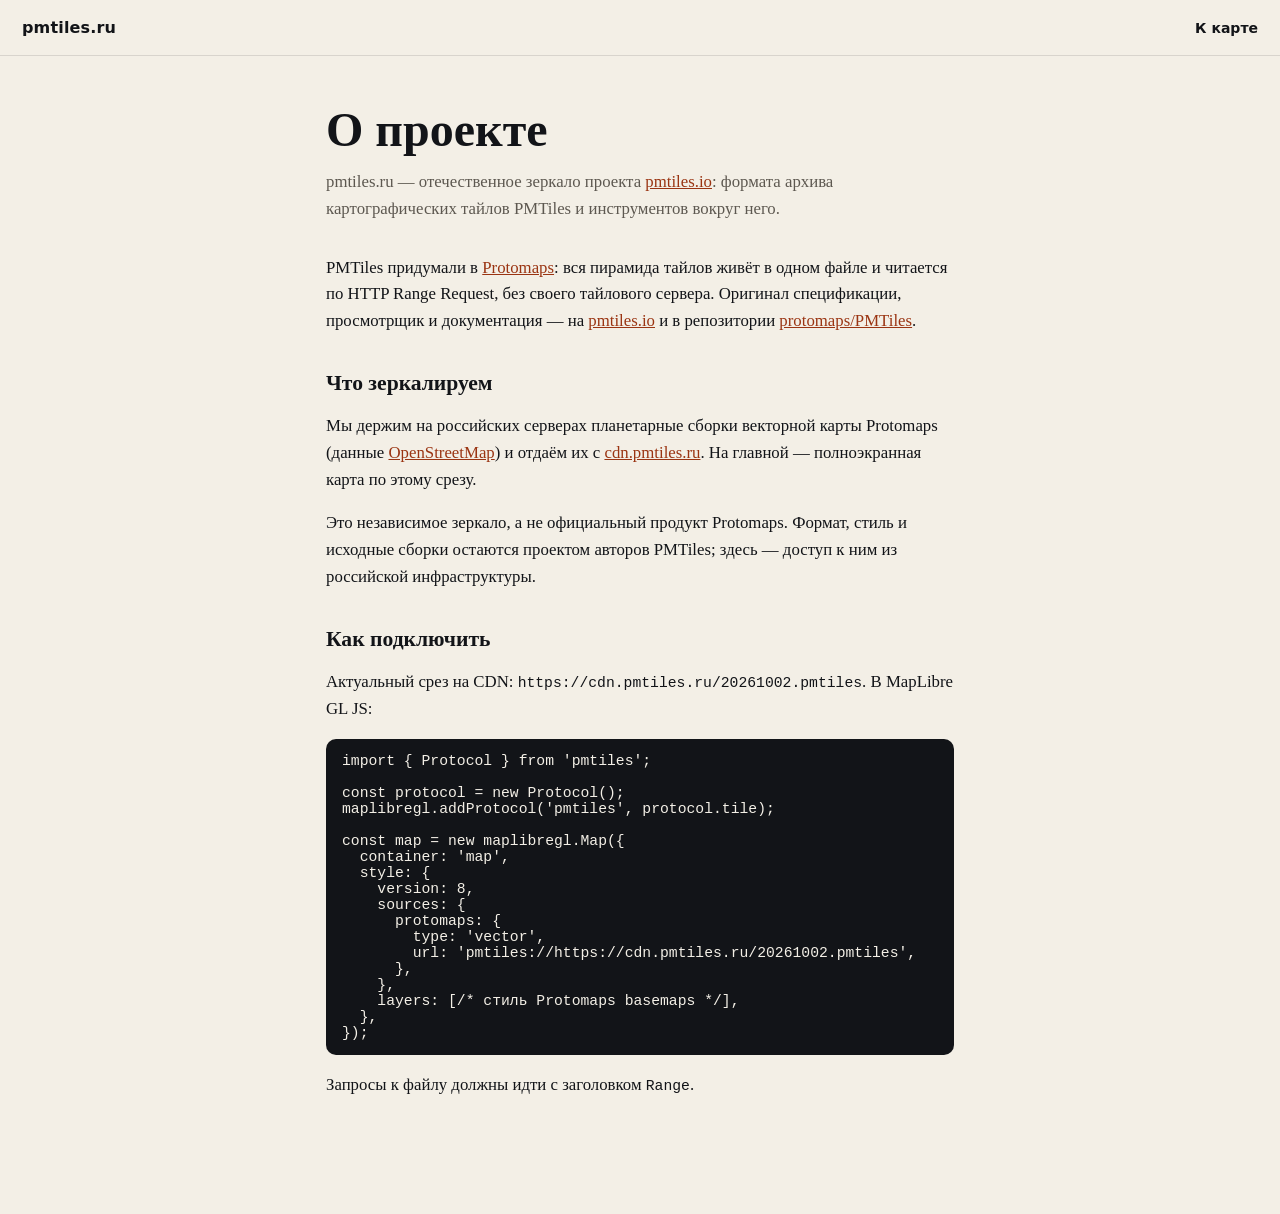
==== public/about/index.html @ 90467bf4 "Update PMTiles version to 20261002 Point the map config and about page CDN examples at the new tile " ====
<!DOCTYPE html>
<html lang="ru">
<head>
    <meta charset="utf-8">
    <meta name="viewport" content="width=device-width, initial-scale=1">
    <title>О проекте — pmtiles.ru</title>
    <meta name="description" content="pmtiles.ru — отечественное зеркало проекта pmtiles.io: формат PMTiles и планетарные тайлы Protomaps на российских серверах.">
    <link rel="icon" href="../favicon.svg" type="image/svg+xml">
    <link rel="stylesheet" href="../css/app.css">
</head>
<body>
    <header class="site-header">
        <a class="site-header__brand" href="../">pmtiles.ru</a>
        <a class="site-header__back" href="../">К карте</a>
    </header>
    <main class="article">
        <h1>О проекте</h1>
        <p class="lead">
            pmtiles.ru — отечественное зеркало проекта
            <a href="https://pmtiles.io" rel="noreferrer">pmtiles.io</a>:
            формата архива картографических тайлов PMTiles и инструментов вокруг него.
        </p>

        <p>
            PMTiles придумали в <a href="https://protomaps.com" rel="noreferrer">Protomaps</a>:
            вся пирамида тайлов живёт в одном файле и читается по HTTP Range Request,
            без своего тайлового сервера. Оригинал спецификации, просмотрщик и документация —
            на <a href="https://pmtiles.io" rel="noreferrer">pmtiles.io</a>
            и в репозитории
            <a href="https://github.com/protomaps/PMTiles" rel="noreferrer">protomaps/PMTiles</a>.
        </p>

        <h2>Что зеркалируем</h2>
        <p>
            Мы держим на российских серверах планетарные сборки векторной карты Protomaps
            (данные <a href="https://www.openstreetmap.org/copyright" rel="noreferrer">OpenStreetMap</a>)
            и отдаём их с <a href="https://cdn.pmtiles.ru/">cdn.pmtiles.ru</a>.
            На главной — полноэкранная карта по этому срезу.
        </p>
        <p>
            Это независимое зеркало, а не официальный продукт Protomaps.
            Формат, стиль и исходные сборки остаются проектом авторов PMTiles;
            здесь — доступ к ним из российской инфраструктуры.
        </p>

        <h2>Как подключить</h2>
        <p>
            Актуальный срез на CDN: <code>https://cdn.pmtiles.ru/20261002.pmtiles</code>.
            В MapLibre GL JS:
        </p>
        <pre><code>import { Protocol } from 'pmtiles';

const protocol = new Protocol();
maplibregl.addProtocol('pmtiles', protocol.tile);

const map = new maplibregl.Map({
  container: 'map',
  style: {
    version: 8,
    sources: {
      protomaps: {
        type: 'vector',
        url: 'pmtiles://https://cdn.pmtiles.ru/20261002.pmtiles',
      },
    },
    layers: [/* стиль Protomaps basemaps */],
  },
});</code></pre>
        <p>
            Запросы к файлу должны идти с заголовком <code>Range</code>.
        </p>
    </main>
</body>
</html>
---- public/css/app.css ----
:root {
    --ink: #121418;
    --paper: #f3efe6;
    --muted: #5d5850;
    --line: rgba(18, 20, 24, 0.12);
    --accent: #9a3412;
}

* {
    box-sizing: border-box;
}

html,
body {
    margin: 0;
    min-height: 100%;
}

body {
    font-family: "Iowan Old Style", "Palatino Linotype", Palatino, "Times New Roman", serif;
    color: var(--ink);
    background: var(--paper);
}

body.map-page {
    overflow: hidden;
    height: 100%;
}

#map {
    position: absolute;
    inset: 0;
    background: #d7d2c8;
}

.hud {
    position: absolute;
    z-index: 10;
    top: 12px;
    left: 12px;
    display: flex;
    align-items: center;
    gap: 10px;
    padding: 4px 4px 4px 14px;
    border-radius: 999px;
    background: rgba(18, 20, 24, 0.86);
    color: var(--paper);
    box-shadow: 0 10px 30px rgba(0, 0, 0, 0.28);
    backdrop-filter: blur(12px);
    font-family: system-ui, -apple-system, "Segoe UI", sans-serif;
}

.hud__brand {
    color: inherit;
    text-decoration: none;
    font-size: 14px;
    font-weight: 650;
    letter-spacing: 0.01em;
}

.hud__about {
    display: inline-flex;
    align-items: center;
    padding: 8px 14px;
    border-radius: 999px;
    background: var(--paper);
    color: var(--ink);
    text-decoration: none;
    font-size: 13px;
    font-weight: 650;
}

.hud__about:hover,
.hud__about:focus-visible {
    background: #fff;
}

.visually-hidden {
    position: absolute;
    width: 1px;
    height: 1px;
    padding: 0;
    margin: -1px;
    overflow: hidden;
    clip: rect(0, 0, 0, 0);
    white-space: nowrap;
    border: 0;
}

.lang-switch {
    position: absolute;
    z-index: 10;
    top: 56px;
    left: 12px;
    border-radius: 999px;
    background: rgba(18, 20, 24, 0.86);
    color: var(--paper);
    box-shadow: 0 10px 30px rgba(0, 0, 0, 0.28);
    backdrop-filter: blur(12px);
    font-family: system-ui, -apple-system, "Segoe UI", sans-serif;
}

.lang-switch__label {
    display: block;
}

.lang-switch__label select {
    appearance: none;
    display: block;
    min-width: 9.5rem;
    padding: 8px 32px 8px 14px;
    border: 0;
    border-radius: 999px;
    background-color: transparent;
    background-image: url("data:image/svg+xml;utf8,<svg xmlns='http://www.w3.org/2000/svg' width='12' height='8' viewBox='0 0 12 8'><path fill='%23f3efe6' d='M1.1 1.2 6 6.1l4.9-4.9 1.1 1.1L6 8.3.01 2.3z'/></svg>");
    background-repeat: no-repeat;
    background-position: right 12px center;
    background-size: 10px;
    color: inherit;
    font: inherit;
    font-size: 13px;
    font-weight: 650;
    line-height: 1.2;
    cursor: pointer;
    color-scheme: dark;
}

.lang-switch__label select:focus-visible {
    outline: 2px solid var(--paper);
    outline-offset: -2px;
}

.site-header {
    display: flex;
    align-items: center;
    justify-content: space-between;
    gap: 16px;
    padding: 18px 22px;
    border-bottom: 1px solid var(--line);
    font-family: system-ui, -apple-system, "Segoe UI", sans-serif;
}

.site-header a {
    color: inherit;
    text-decoration: none;
}

.site-header__brand {
    font-weight: 700;
    letter-spacing: 0.01em;
}

.site-header__back {
    font-size: 14px;
    font-weight: 650;
    color: var(--accent);
}

.site-header__back:hover,
.site-header__back:focus-visible {
    text-decoration: underline;
}

.article {
    max-width: 42rem;
    margin: 0 auto;
    padding: 48px 22px 80px;
}

.article h1 {
    margin: 0 0 12px;
    font-size: clamp(2rem, 5vw, 3rem);
    line-height: 1.1;
    font-weight: 600;
}

.lead {
    margin: 0 0 32px;
    font-size: 1.2rem;
    line-height: 1.45;
    color: var(--muted);
}

.article h2 {
    margin: 36px 0 10px;
    font-size: 1.35rem;
    font-weight: 600;
}

.article p,
.article li {
    font-size: 1.05rem;
    line-height: 1.6;
}

.article a {
    color: var(--accent);
}

.article code,
.article pre {
    font-family: ui-monospace, "SF Mono", Menlo, Consolas, monospace;
    font-size: 0.92rem;
}

.article pre {
    overflow: auto;
    padding: 14px 16px;
    border-radius: 10px;
    background: var(--ink);
    color: var(--paper);
}

.maplibregl-ctrl-attrib {
    font-family: system-ui, sans-serif;
}

.poi-popup .maplibregl-popup-content {
    padding: 0;
    max-height: min(62vh, 440px);
    overflow: hidden;
    border-radius: 16px;
    background: rgba(18, 20, 24, 0.92);
    color: var(--paper);
    box-shadow: 0 14px 40px rgba(0, 0, 0, 0.35);
    backdrop-filter: blur(12px);
    font-family: system-ui, -apple-system, "Segoe UI", sans-serif;
}

.poi-popup .maplibregl-popup-tip {
    border-top-color: rgba(18, 20, 24, 0.92);
}

.poi-popup.maplibregl-popup-anchor-top .maplibregl-popup-tip,
.poi-popup.maplibregl-popup-anchor-top-left .maplibregl-popup-tip,
.poi-popup.maplibregl-popup-anchor-top-right .maplibregl-popup-tip {
    border-bottom-color: rgba(18, 20, 24, 0.92);
    border-top-color: transparent;
}

.poi-popup .maplibregl-popup-close-button {
    color: #fff;
    font-size: 22px;
    width: 28px;
    height: 28px;
    padding: 0;
    margin: 6px;
    line-height: 28px;
    border-radius: 999px;
    background: rgba(18, 20, 24, 0.55);
}

.poi-popup .maplibregl-popup-close-button:hover {
    background: rgba(18, 20, 24, 0.8);
    color: #fff;
}

.poi-card {
    display: flex;
    flex-direction: column;
    min-width: 240px;
    max-width: 360px;
    max-height: min(62vh, 440px);
    overflow: auto;
    padding: 0 0 14px;
}

.poi-card__photo {
    display: block;
    width: 100%;
    height: 120px;
    object-fit: cover;
    border-radius: 16px 16px 0 0;
}

.poi-card__body {
    padding: 12px 36px 2px 16px;
}

.poi-card__title {
    margin: 0 0 4px;
    font-size: 16px;
    font-weight: 650;
    line-height: 1.25;
}

.poi-card__meta,
.poi-card__status,
.poi-card__desc,
.poi-card__quote {
    margin: 0;
    font-size: 13px;
    line-height: 1.45;
}

.poi-card__meta,
.poi-card__status {
    color: rgba(243, 239, 230, 0.72);
}

.poi-card__meta {
    margin-bottom: 8px;
    font-size: 12px;
}

.poi-card__status {
    font-size: 13px;
}

.poi-card__desc {
    overflow: visible;
}

.poi-card__quote {
    margin-top: 10px;
    padding-top: 8px;
    border-top: 1px solid rgba(243, 239, 230, 0.14);
    color: rgba(243, 239, 230, 0.88);
    font-size: 12px;
    font-style: italic;
    white-space: pre-wrap;
}

.poi-card__facts {
    display: grid;
    grid-template-columns: auto 1fr;
    gap: 4px 12px;
    margin: 10px 0 0;
    font-size: 12px;
    line-height: 1.4;
}

.poi-card__facts dt {
    color: rgba(243, 239, 230, 0.55);
}

.poi-card__facts dd {
    margin: 0;
}

.poi-card__download {
    position: sticky;
    bottom: 0;
    display: inline-flex;
    align-items: center;
    align-self: flex-start;
    margin: 10px 16px 12px;
    padding: 7px 12px;
    border: 0;
    border-radius: 999px;
    background: rgba(18, 20, 24, 0.92);
    box-shadow: 0 -10px 16px rgba(18, 20, 24, 0.55);
    color: var(--paper);
    font: inherit;
    font-size: 12px;
    font-weight: 650;
    cursor: pointer;
}

.poi-card__download:hover,
.poi-card__download:focus-visible {
    background: rgba(243, 239, 230, 0.24);
}

@media (max-width: 640px) {
    .hud {
        top: 8px;
        left: 8px;
        right: 8px;
        width: max-content;
        max-width: calc(100% - 16px);
    }

    .lang-switch {
        top: 52px;
        left: 8px;
    }
}
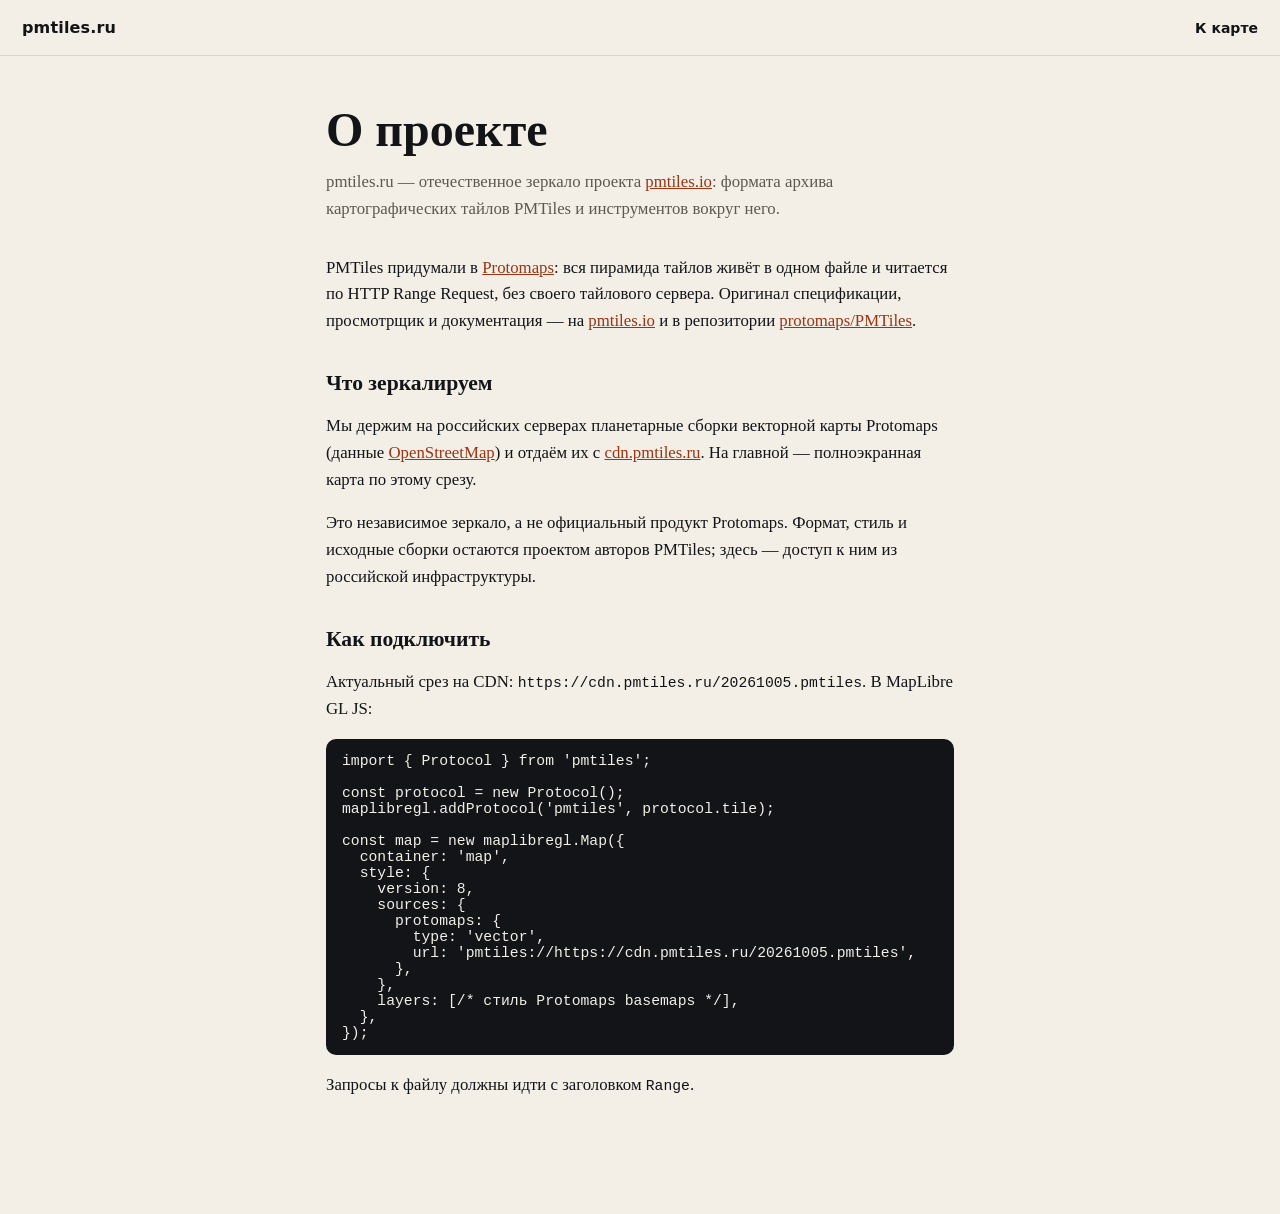
==== commit 3ce2cc40: "New" ====
--- a/public/about/index.html
+++ b/public/about/index.html
@@ -45,7 +45,7 @@
 
         <h2>Как подключить</h2>
         <p>
-            Актуальный срез на CDN: <code>https://cdn.pmtiles.ru/20261002.pmtiles</code>.
+            Актуальный срез на CDN: <code>https://cdn.pmtiles.ru/20261005.pmtiles</code>.
             В MapLibre GL JS:
         </p>
         <pre><code>import { Protocol } from 'pmtiles';
@@ -60,7 +60,7 @@
     sources: {
       protomaps: {
         type: 'vector',
-        url: 'pmtiles://https://cdn.pmtiles.ru/20261002.pmtiles',
+        url: 'pmtiles://https://cdn.pmtiles.ru/20261005.pmtiles',
       },
     },
     layers: [/* стиль Protomaps basemaps */],
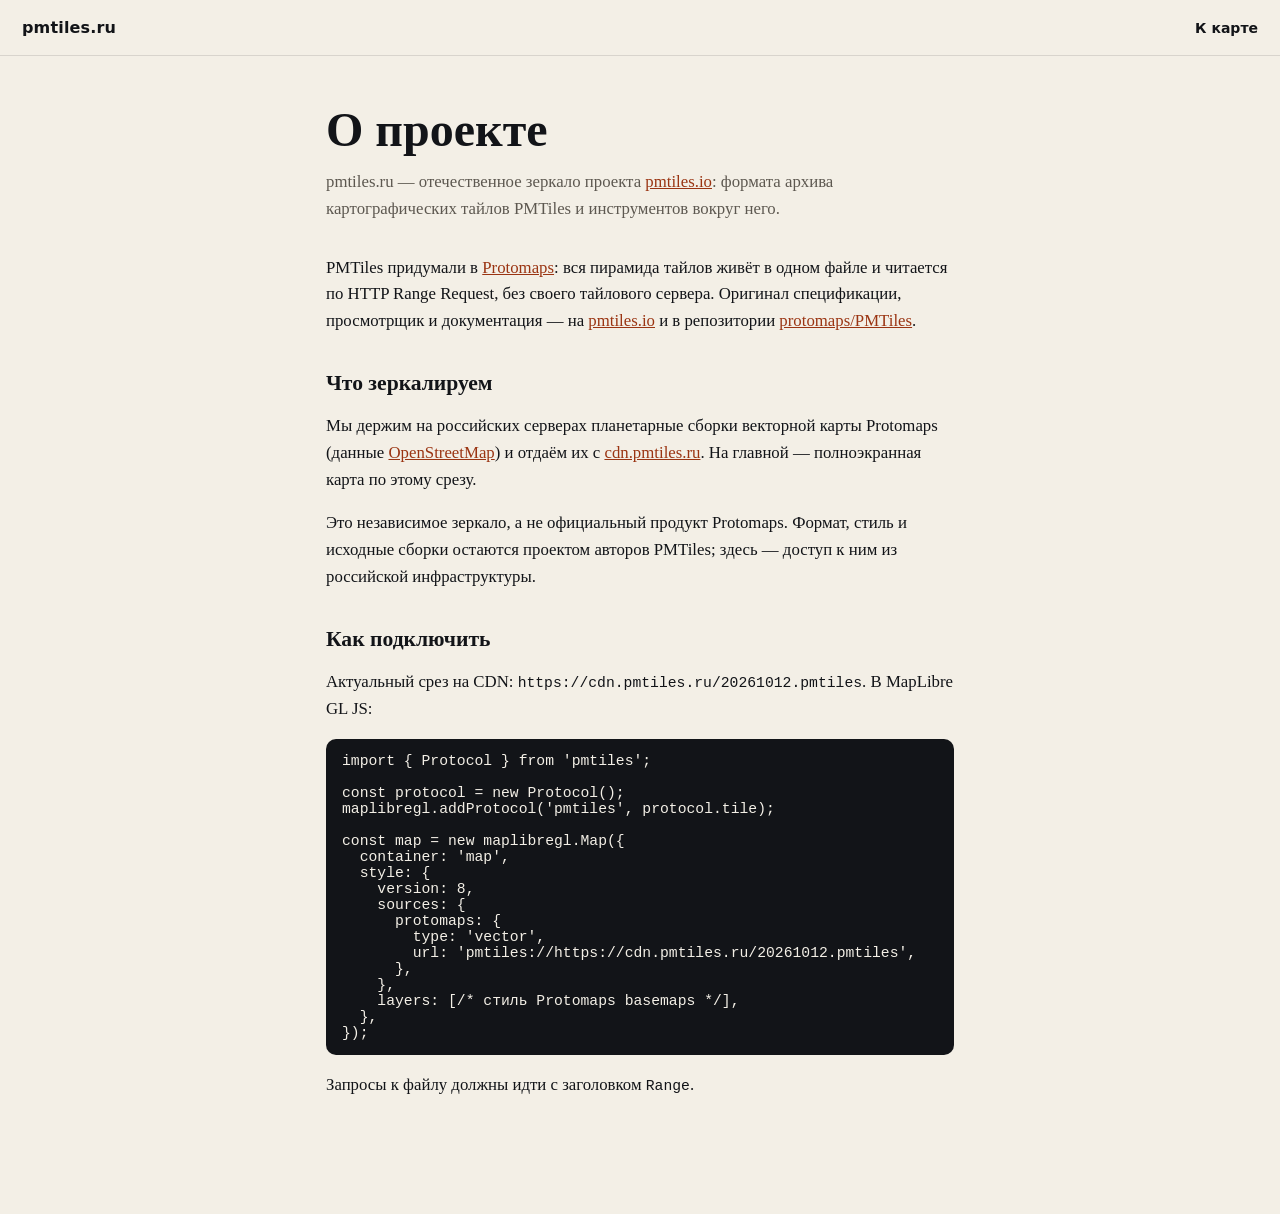
==== commit 17bd4a8f: "New" ====
--- a/public/about/index.html
+++ b/public/about/index.html
@@ -45,7 +45,7 @@
 
         <h2>Как подключить</h2>
         <p>
-            Актуальный срез на CDN: <code>https://cdn.pmtiles.ru/20261005.pmtiles</code>.
+            Актуальный срез на CDN: <code>https://cdn.pmtiles.ru/20261012.pmtiles</code>.
             В MapLibre GL JS:
         </p>
         <pre><code>import { Protocol } from 'pmtiles';
@@ -60,7 +60,7 @@
     sources: {
       protomaps: {
         type: 'vector',
-        url: 'pmtiles://https://cdn.pmtiles.ru/20261005.pmtiles',
+        url: 'pmtiles://https://cdn.pmtiles.ru/20261012.pmtiles',
       },
     },
     layers: [/* стиль Protomaps basemaps */],
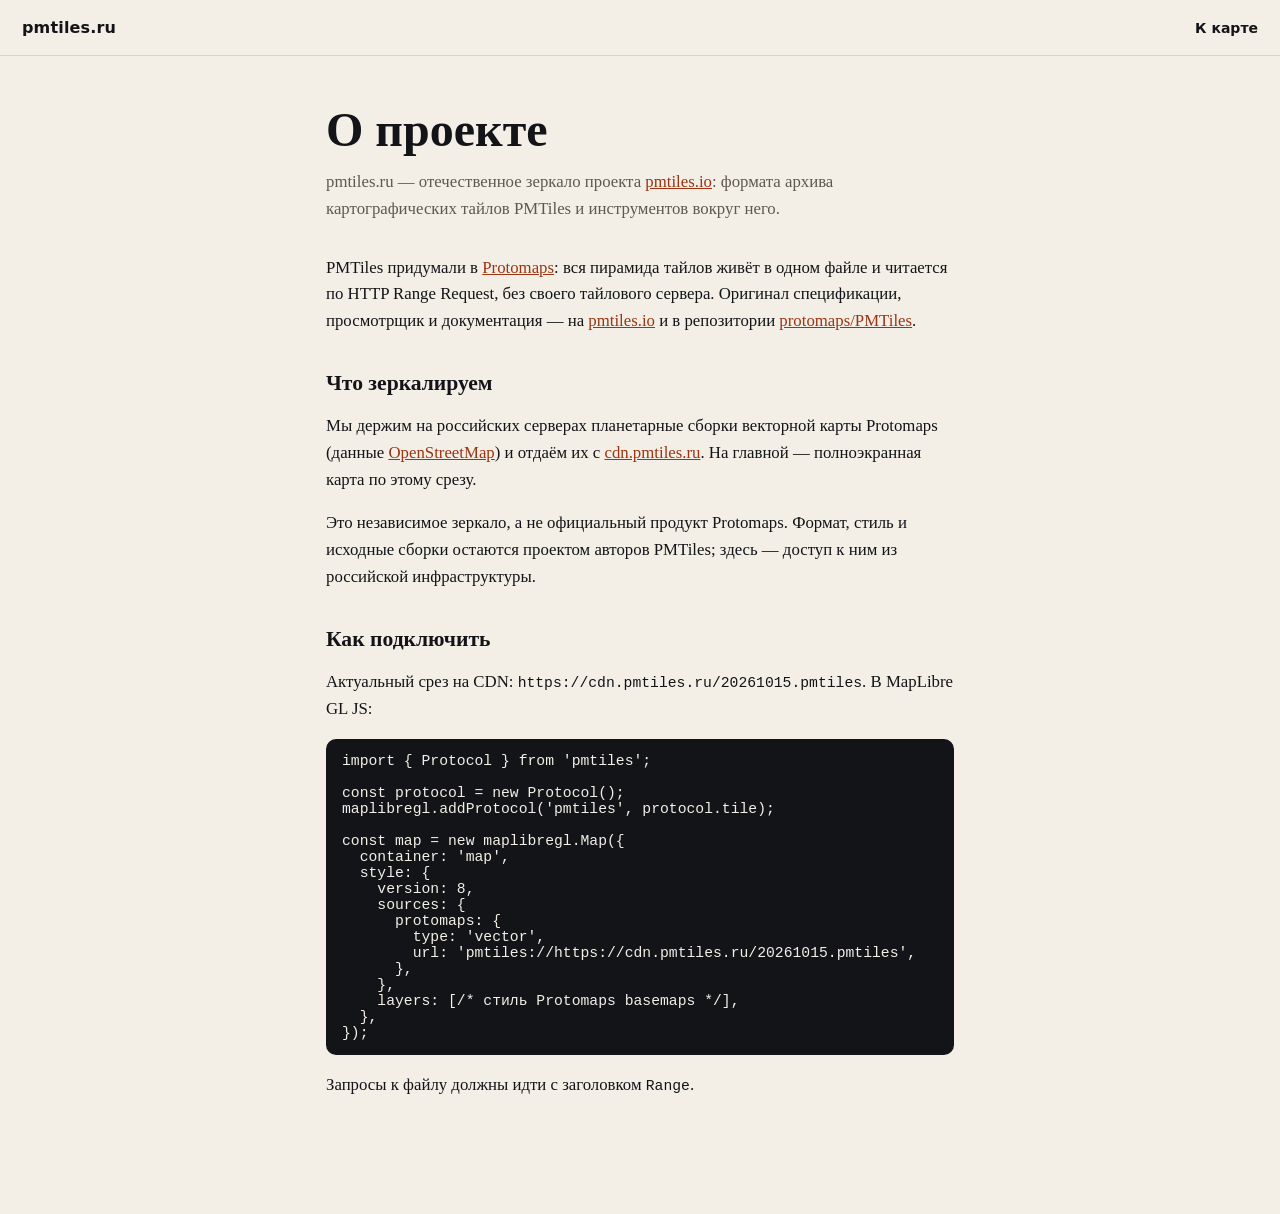
==== commit 91053164: "New" ====
--- a/public/about/index.html
+++ b/public/about/index.html
@@ -45,7 +45,7 @@
 
         <h2>Как подключить</h2>
         <p>
-            Актуальный срез на CDN: <code>https://cdn.pmtiles.ru/20261012.pmtiles</code>.
+            Актуальный срез на CDN: <code>https://cdn.pmtiles.ru/20261015.pmtiles</code>.
             В MapLibre GL JS:
         </p>
         <pre><code>import { Protocol } from 'pmtiles';
@@ -60,7 +60,7 @@
     sources: {
       protomaps: {
         type: 'vector',
-        url: 'pmtiles://https://cdn.pmtiles.ru/20261012.pmtiles',
+        url: 'pmtiles://https://cdn.pmtiles.ru/20261015.pmtiles',
       },
     },
     layers: [/* стиль Protomaps basemaps */],
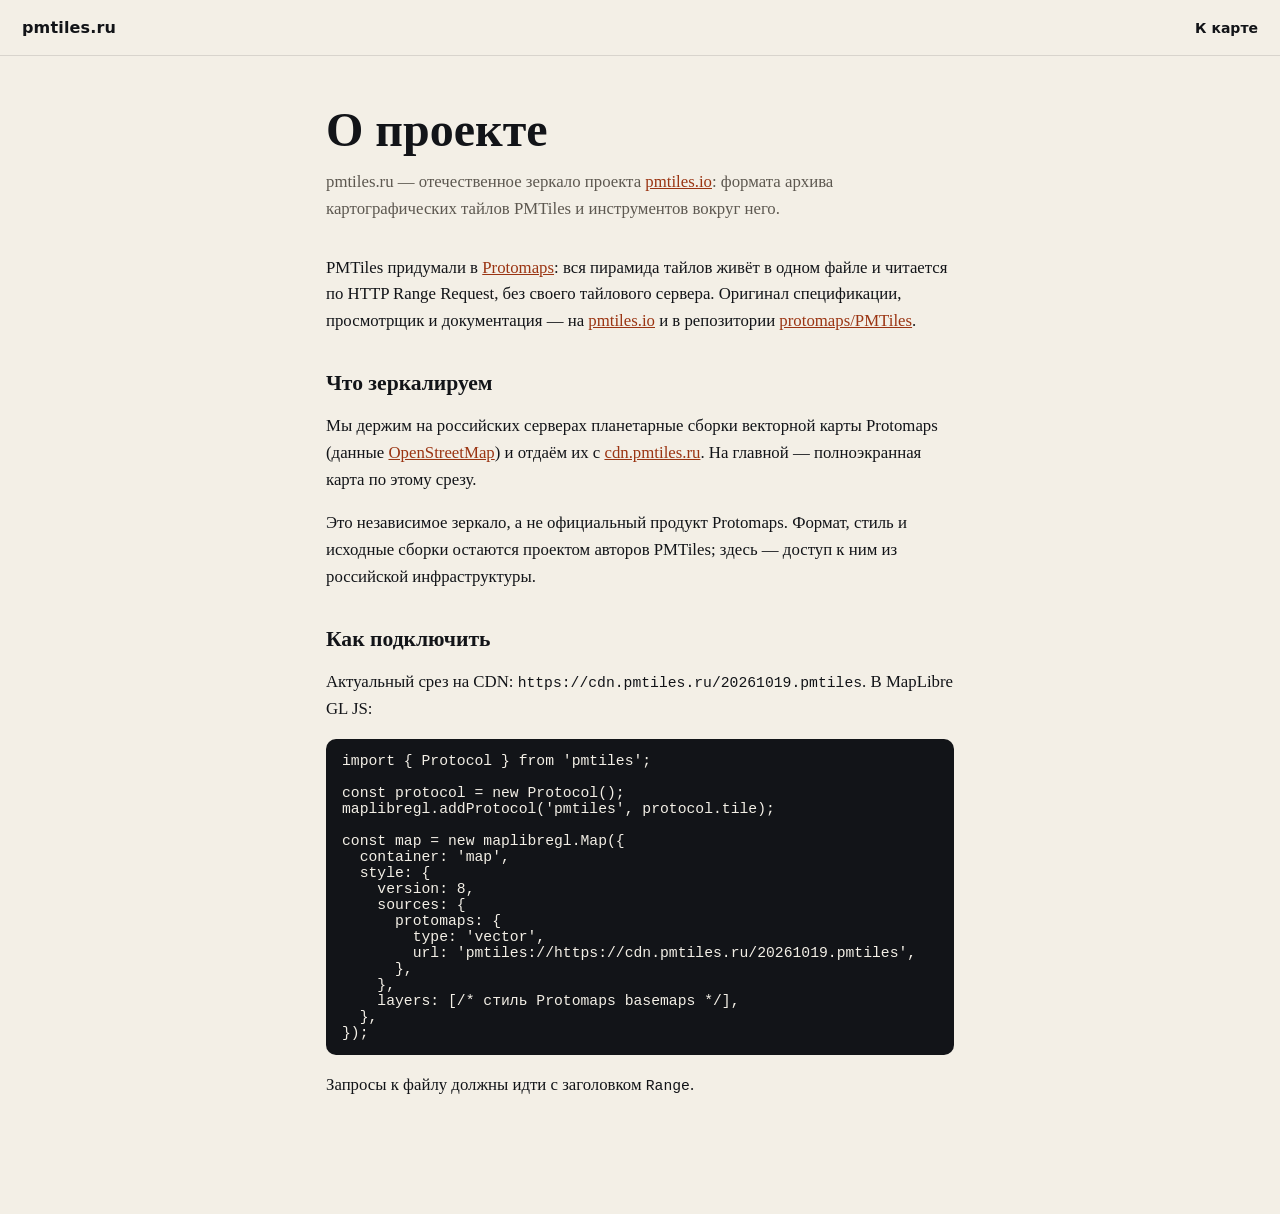
==== commit 09a95bda: "tune map" ====
--- a/public/about/index.html
+++ b/public/about/index.html
@@ -45,7 +45,7 @@
 
         <h2>Как подключить</h2>
         <p>
-            Актуальный срез на CDN: <code>https://cdn.pmtiles.ru/20261015.pmtiles</code>.
+            Актуальный срез на CDN: <code>https://cdn.pmtiles.ru/20261019.pmtiles</code>.
             В MapLibre GL JS:
         </p>
         <pre><code>import { Protocol } from 'pmtiles';
@@ -60,7 +60,7 @@
     sources: {
       protomaps: {
         type: 'vector',
-        url: 'pmtiles://https://cdn.pmtiles.ru/20261015.pmtiles',
+        url: 'pmtiles://https://cdn.pmtiles.ru/20261019.pmtiles',
       },
     },
     layers: [/* стиль Protomaps basemaps */],
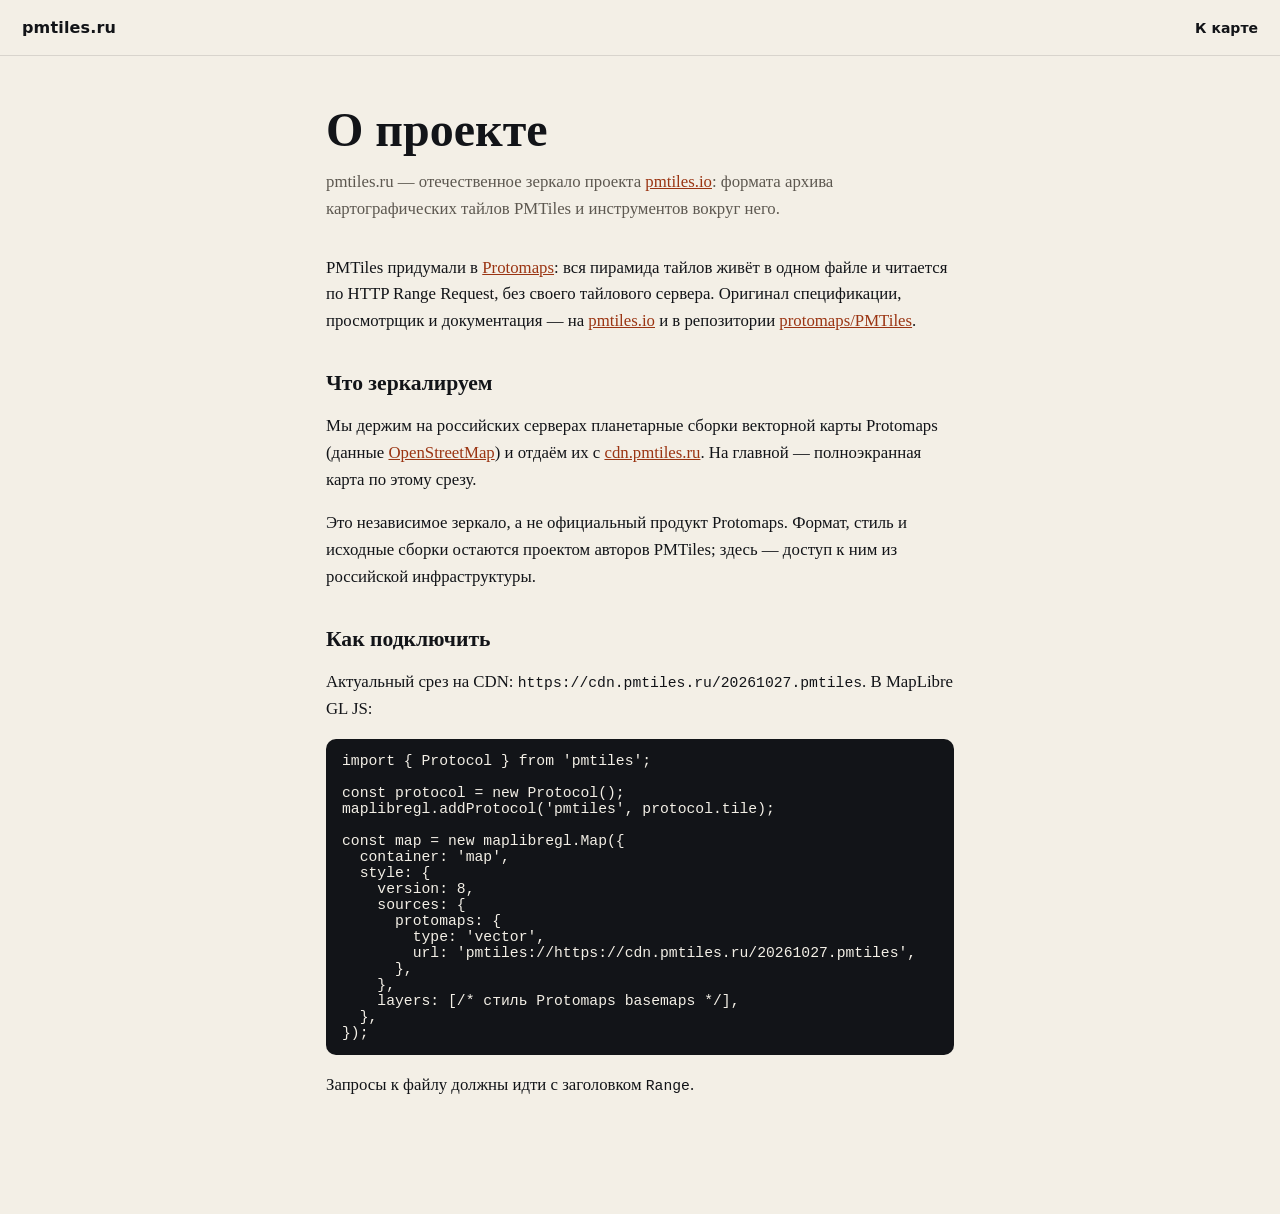
==== commit b73fe1e6: "New" ====
--- a/public/about/index.html
+++ b/public/about/index.html
@@ -45,7 +45,7 @@
 
         <h2>Как подключить</h2>
         <p>
-            Актуальный срез на CDN: <code>https://cdn.pmtiles.ru/20261019.pmtiles</code>.
+            Актуальный срез на CDN: <code>https://cdn.pmtiles.ru/20261027.pmtiles</code>.
             В MapLibre GL JS:
         </p>
         <pre><code>import { Protocol } from 'pmtiles';
@@ -60,7 +60,7 @@
     sources: {
       protomaps: {
         type: 'vector',
-        url: 'pmtiles://https://cdn.pmtiles.ru/20261019.pmtiles',
+        url: 'pmtiles://https://cdn.pmtiles.ru/20261027.pmtiles',
       },
     },
     layers: [/* стиль Protomaps basemaps */],
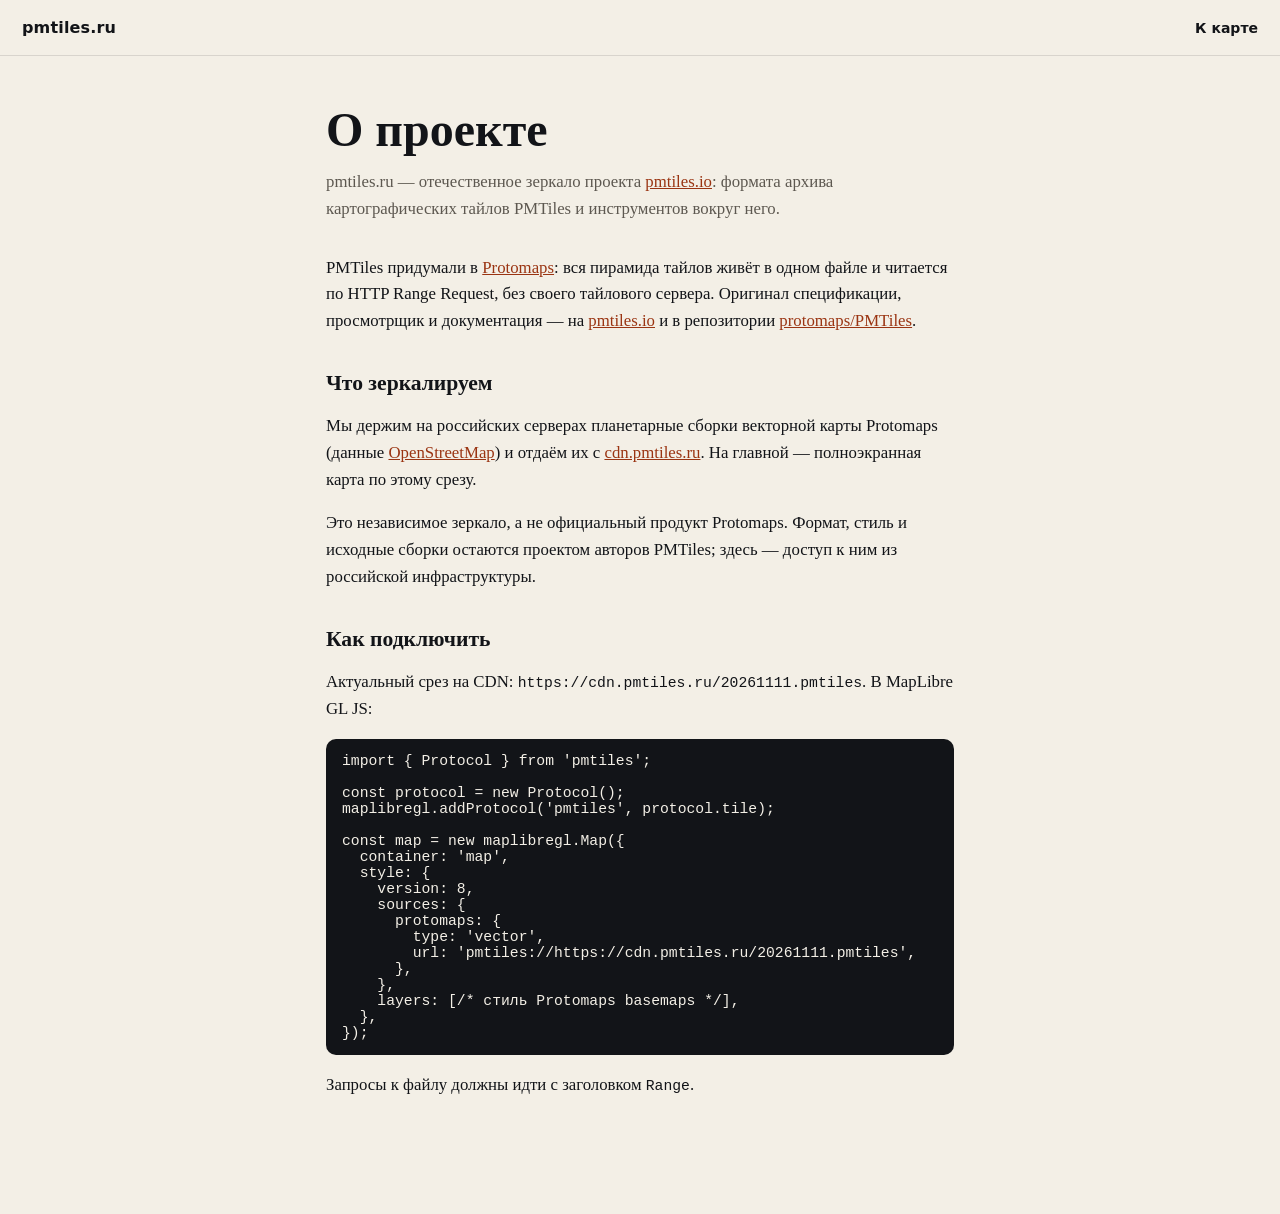
==== commit 040fd421: "tune map" ====
--- a/public/about/index.html
+++ b/public/about/index.html
@@ -45,7 +45,7 @@
 
         <h2>Как подключить</h2>
         <p>
-            Актуальный срез на CDN: <code>https://cdn.pmtiles.ru/20261027.pmtiles</code>.
+            Актуальный срез на CDN: <code>https://cdn.pmtiles.ru/20261111.pmtiles</code>.
             В MapLibre GL JS:
         </p>
         <pre><code>import { Protocol } from 'pmtiles';
@@ -60,7 +60,7 @@
     sources: {
       protomaps: {
         type: 'vector',
-        url: 'pmtiles://https://cdn.pmtiles.ru/20261027.pmtiles',
+        url: 'pmtiles://https://cdn.pmtiles.ru/20261111.pmtiles',
       },
     },
     layers: [/* стиль Protomaps basemaps */],
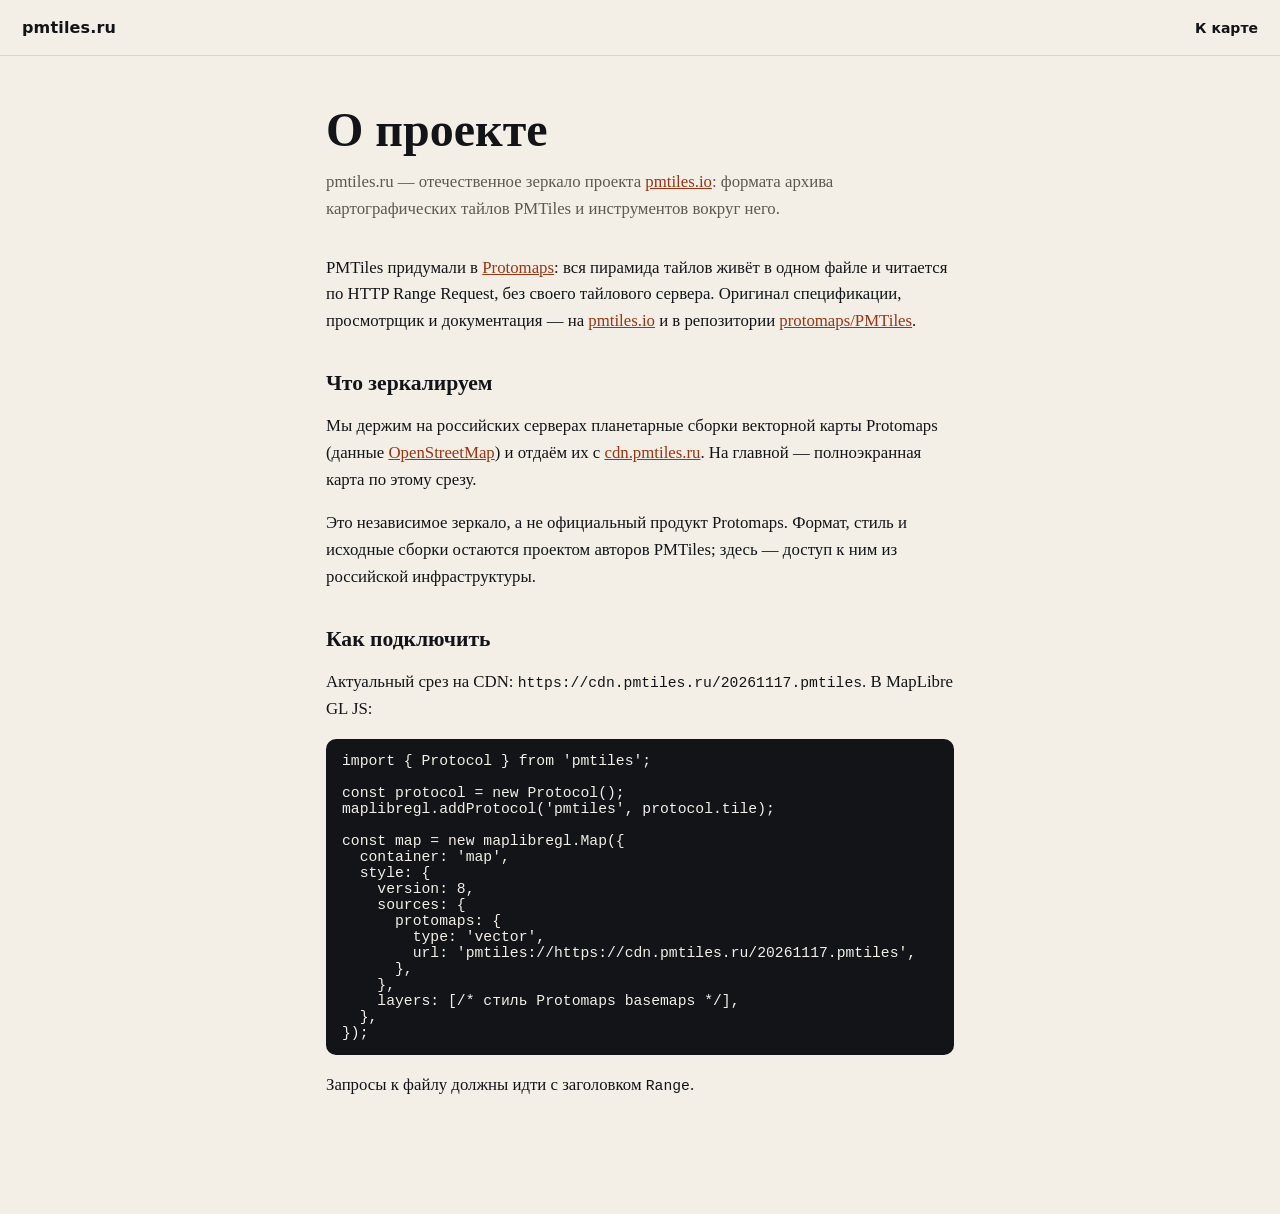
==== commit e68268d6: "tune map" ====
--- a/public/about/index.html
+++ b/public/about/index.html
@@ -45,7 +45,7 @@
 
         <h2>Как подключить</h2>
         <p>
-            Актуальный срез на CDN: <code>https://cdn.pmtiles.ru/20261111.pmtiles</code>.
+            Актуальный срез на CDN: <code>https://cdn.pmtiles.ru/20261117.pmtiles</code>.
             В MapLibre GL JS:
         </p>
         <pre><code>import { Protocol } from 'pmtiles';
@@ -60,7 +60,7 @@
     sources: {
       protomaps: {
         type: 'vector',
-        url: 'pmtiles://https://cdn.pmtiles.ru/20261111.pmtiles',
+        url: 'pmtiles://https://cdn.pmtiles.ru/20261117.pmtiles',
       },
     },
     layers: [/* стиль Protomaps basemaps */],
